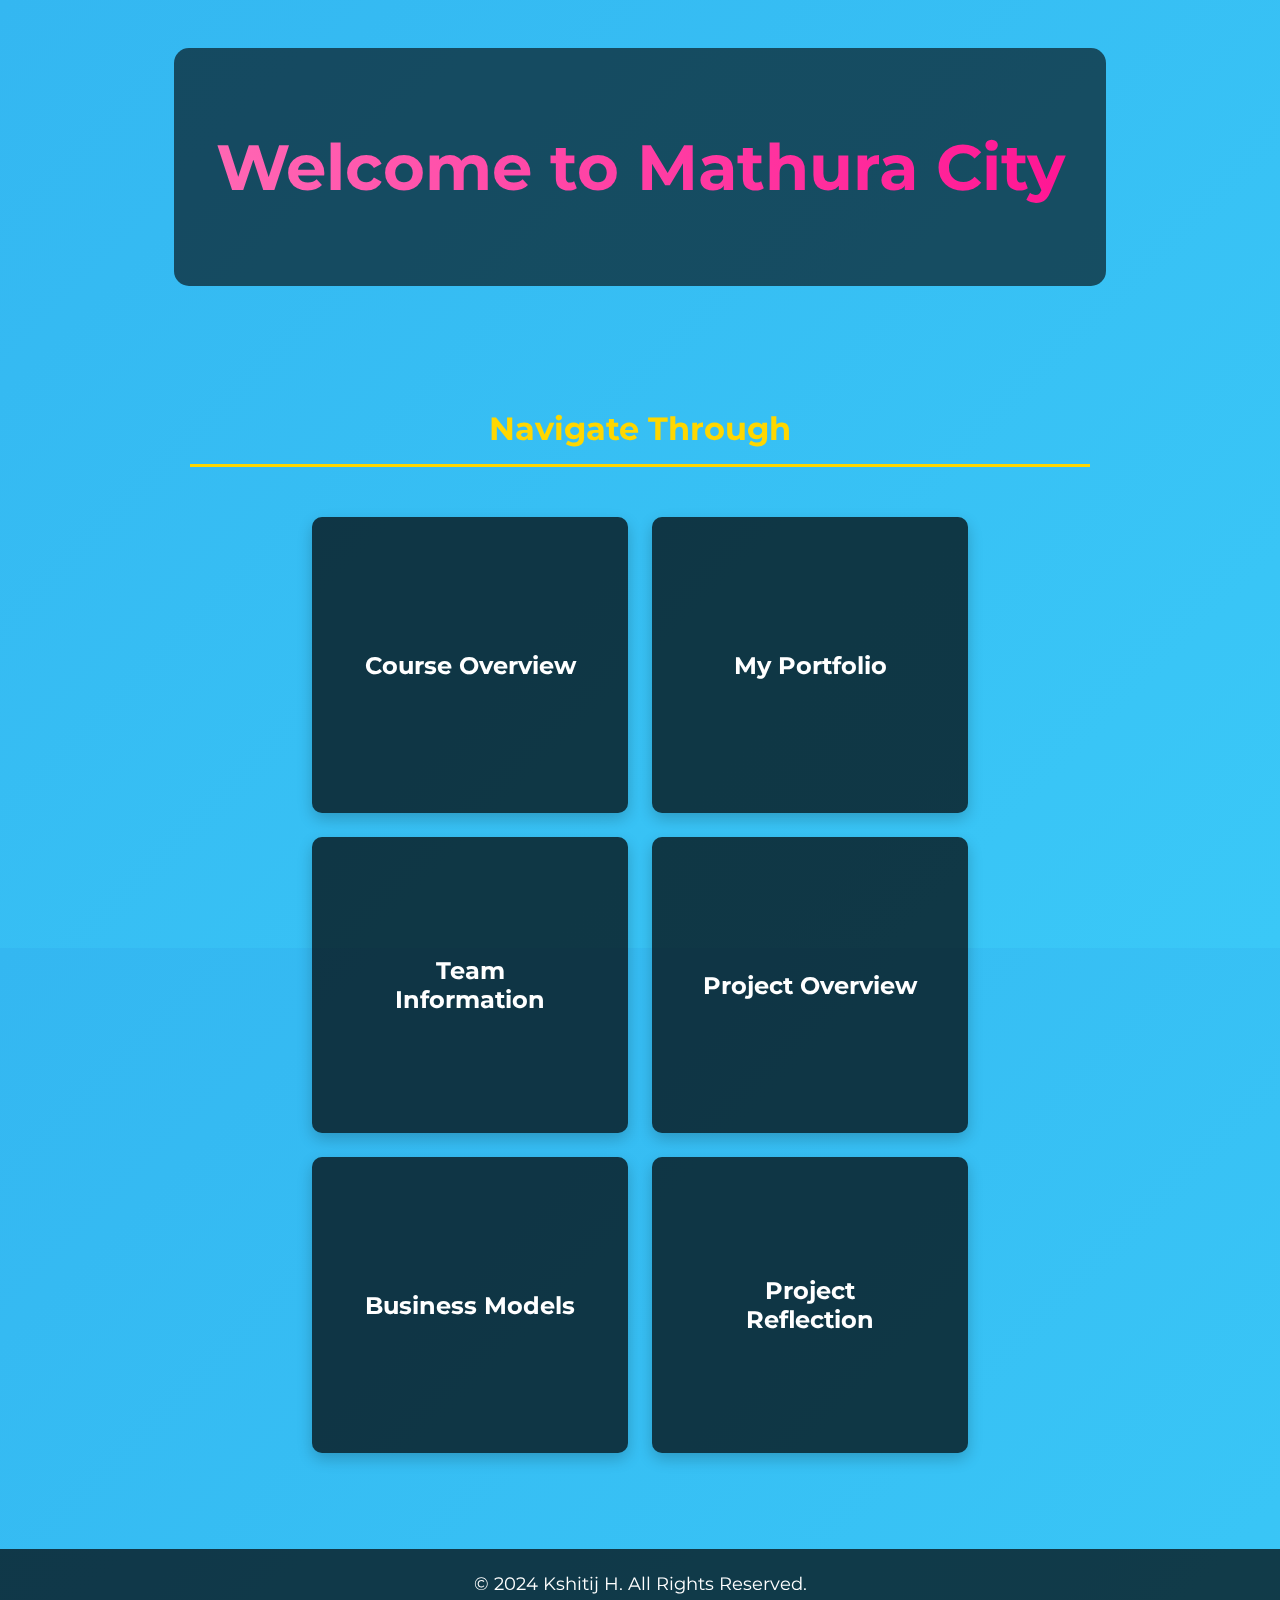
==== index.html @ d1f25101 "Update index.html" ====
<!DOCTYPE html>
<html lang="en">
<head>
    <meta charset="UTF-8">
    <meta name="viewport" content="width=device-width, initial-scale=1.0">
    <title>Mathura City </title>
    <link href="https://fonts.googleapis.com/css2?family=Montserrat:wght@300;400;600&display=swap" rel="stylesheet">
    <style>
        body {
            margin: 0;
            font-family: 'Montserrat', sans-serif;
            color: #fff;
            overflow-y: auto;
            overflow-x: hidden;
            background: linear-gradient(135deg, #34b7f1, #3ac8f7);
            height: 100vh;
        }

        .background {
            position: fixed;
            top: 0;
            left: 0;
            width: 100%;
            height: 100%;
            z-index: -1;
        }

        header {
            text-align: center;
            padding: 5rem 1rem;
            background: rgba(0, 0, 0, 0.6);
            border-radius: 15px;
            margin: 3rem auto;
            max-width: 900px;
        }

        header h1 {
            font-size: 4rem;
            margin: 0;
            background: linear-gradient(90deg, #ff69b4, #ff1493);
            -webkit-background-clip: text;
            -webkit-text-fill-color: transparent;
        }

        section {
            max-width: 900px;
            margin: 3rem auto;
            padding: 3rem;
            display: flex;
            flex-wrap: wrap;
            gap: 1.5rem;
            justify-content: center;
        }

        section h2 {
            font-size: 2rem;
            color: #ffd700;
            border-bottom: 3px solid #ffd700;
            padding-bottom: 1rem;
            width: 100%;
            text-align: center;
        }

        .box {
            padding: 3rem;
            background: rgba(0, 0, 0, 0.6);
            border-radius: 10px;
            box-shadow: 0 6px 15px rgba(0, 0, 0, 0.2);
            text-align: center;
            cursor: pointer;
            transition: transform 0.3s ease, background-color 0.3s ease;
            width: 220px;
            height: 200px;
            display: flex;
            align-items: center;
            justify-content: center;
            text-align: center;
            position: relative;
        }

        .box:hover {
            transform: translateY(-10px);
            background-color: rgba(0, 0, 0, 0.8);
        }

        .box h3 {
            font-size: 1.5rem;
            color: #fff;
            margin: 0;
            z-index: 1;
        }

        .box::after {
            content: '';
            position: absolute;
            top: 0;
            left: 0;
            width: 100%;
            height: 100%;
            background-color: rgba(0, 0, 0, 0.3);
            border-radius: 10px;
            transition: all 0.3s ease;
            z-index: 0;
        }

        .box:hover::after {
            background-color: rgba(0, 0, 0, 0.5);
        }

        a {
            color: #ffd700;
            text-decoration: none;
            font-weight: bold;
        }

        a:hover {
            text-decoration: underline;
        }

        footer {
            text-align: center;
            padding: 1.5rem;
            font-size: 1.1rem;
            background: rgba(0, 0, 0, 0.7);
        }

        footer p {
            margin: 0;
        }

        img {
            width: 100%;
            height: auto;
            border-radius: 15px;
            box-shadow: 0 6px 12px rgba(0, 0, 0, 0.2);
        }

        @media screen and (max-width: 768px) {
            section {
                padding: 2rem;
            }
            header h1 {
                font-size: 3rem;
            }
            .box {
                padding: 2rem;
            }
        }

        @media screen and (max-width: 480px) {
            header h1 {
                font-size: 2.5rem;
            }
            .box h3 {
                font-size: 1.3rem;
            }
        }
    </style>
</head>
<body>
    <div class="background"></div>

    <header>
        <h1>Welcome to Mathura City</h1>
    </header>

    <section>
        <h2>Navigate Through</h2>
        
         <div class="box" onclick="window.location.href='https://ErannaTP.github.io/Portfolio/course_overview.html'">
            <h3>Course Overview</h3>
        </div>

       
        <div class="box" onclick="window.location.href='https://DK-823.github.io/dummy.github.io/MyPortfolio.html'">
            <h3>My Portfolio</h3>
        </div>

        <div class="box" onclick="window.location.href='https://ErannaTP.github.io/Portfolio/ourteam.html'">
            <h3>Team Information</h3>
        </div>

        <div class="box" onclick="window.location.href='https://ErannaTP.github.io/Portfolio/project_overview.html'">
            <h3>Project Overview</h3>
        </div>

        <div class="box" onclick="window.location.href='https://ErannaTP.github.io/Portfolio/team_business.html'">
            <h3>Business Models</h3>
        </div>

        <div class="box" onclick="window.location.href='https://ErannaTP.github.io/Portfolio/project_reflection.html'">
            <h3>Project Reflection</h3>
        </div>
    </section>

    <footer>
        <p>&copy; 2024 Kshitij H. All Rights Reserved.</p>
    </footer>
</body>
</html>
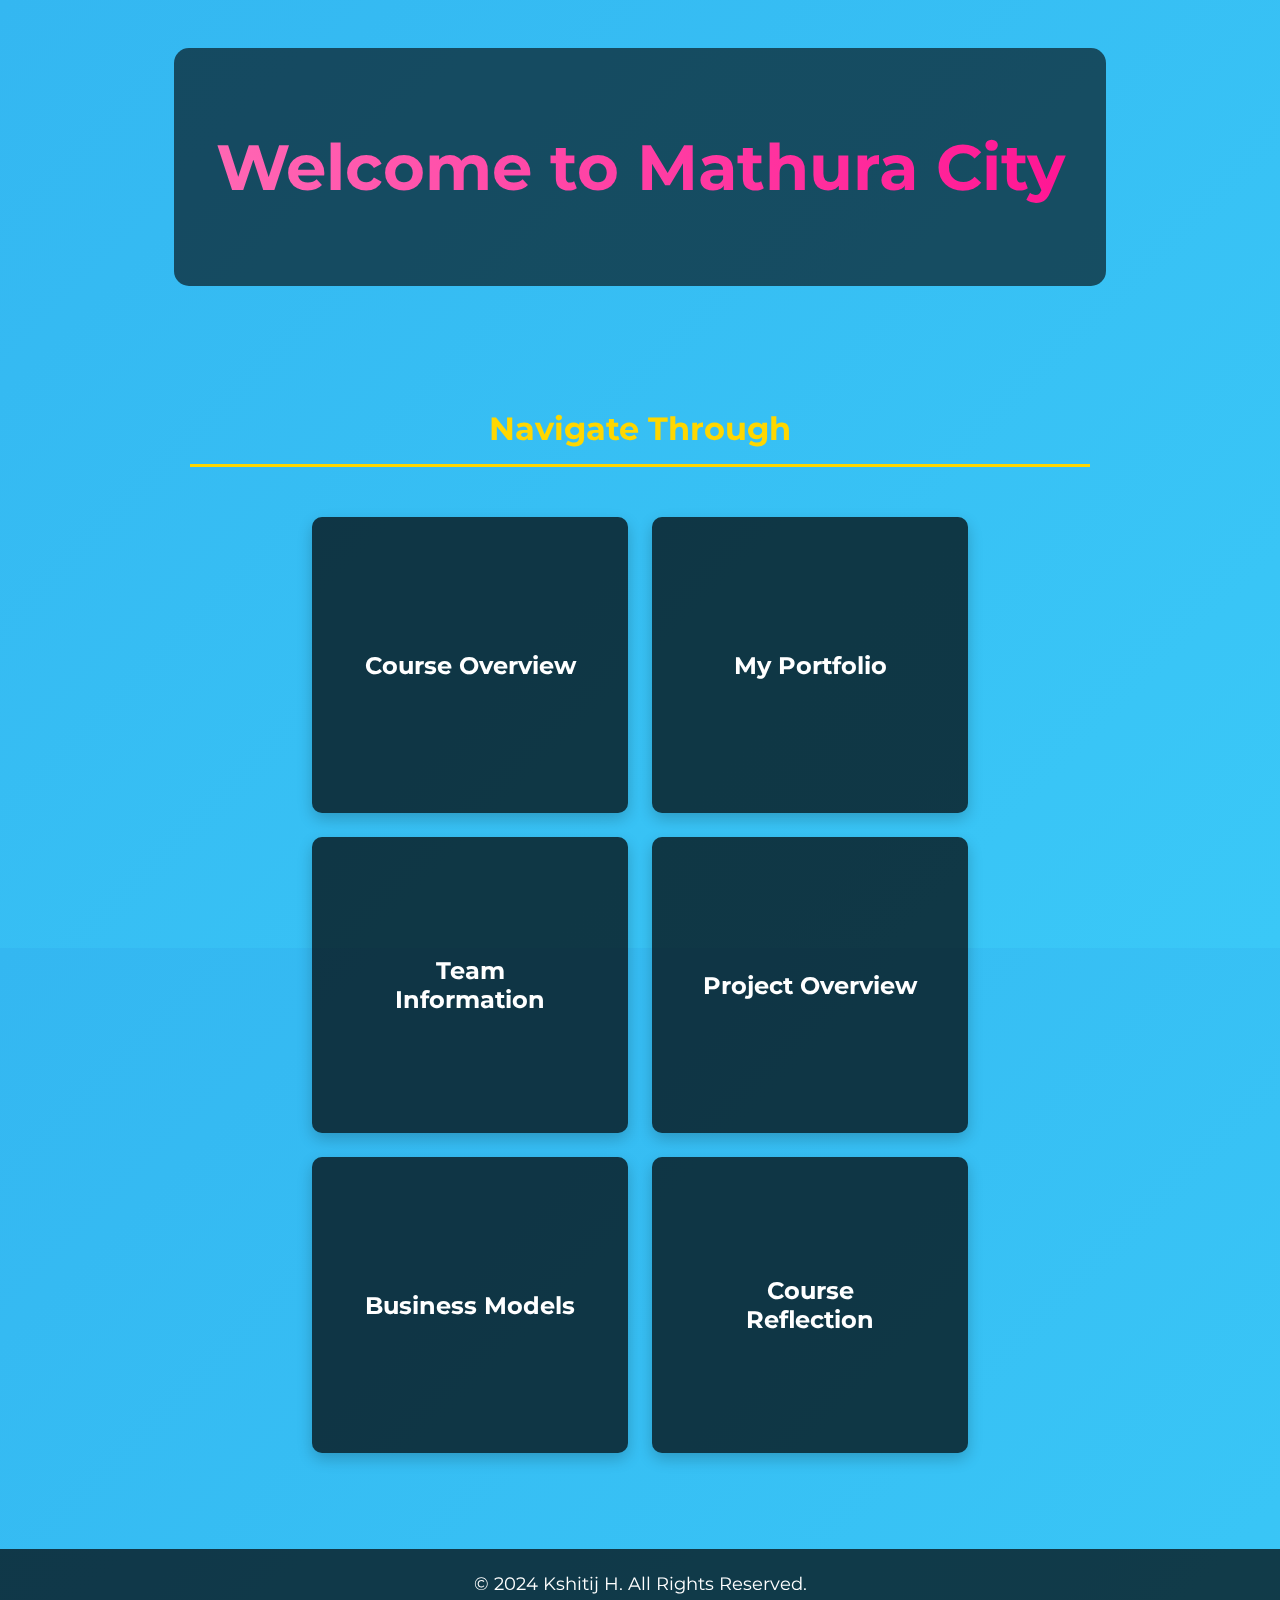
==== commit 362c183c: "Update index.html" ====
--- a/index.html
+++ b/index.html
@@ -176,7 +176,7 @@
             <h3>My Portfolio</h3>
         </div>
 
-        <div class="box" onclick="window.location.href='https://ErannaTP.github.io/Portfolio/ourteam.html'">
+        <div class="box" onclick="window.location.href='https://DK-823.github.io/dummy.github.io/TeamInformation.html'">
             <h3>Team Information</h3>
         </div>
 
@@ -188,8 +188,8 @@
             <h3>Business Models</h3>
         </div>
 
-        <div class="box" onclick="window.location.href='https://ErannaTP.github.io/Portfolio/project_reflection.html'">
-            <h3>Project Reflection</h3>
+        <div class="box" onclick="window.location.href='https://DK-823.github.io/dummy.github.io/CourseReflection.html'">
+            <h3>Course Reflection</h3>
         </div>
     </section>
 
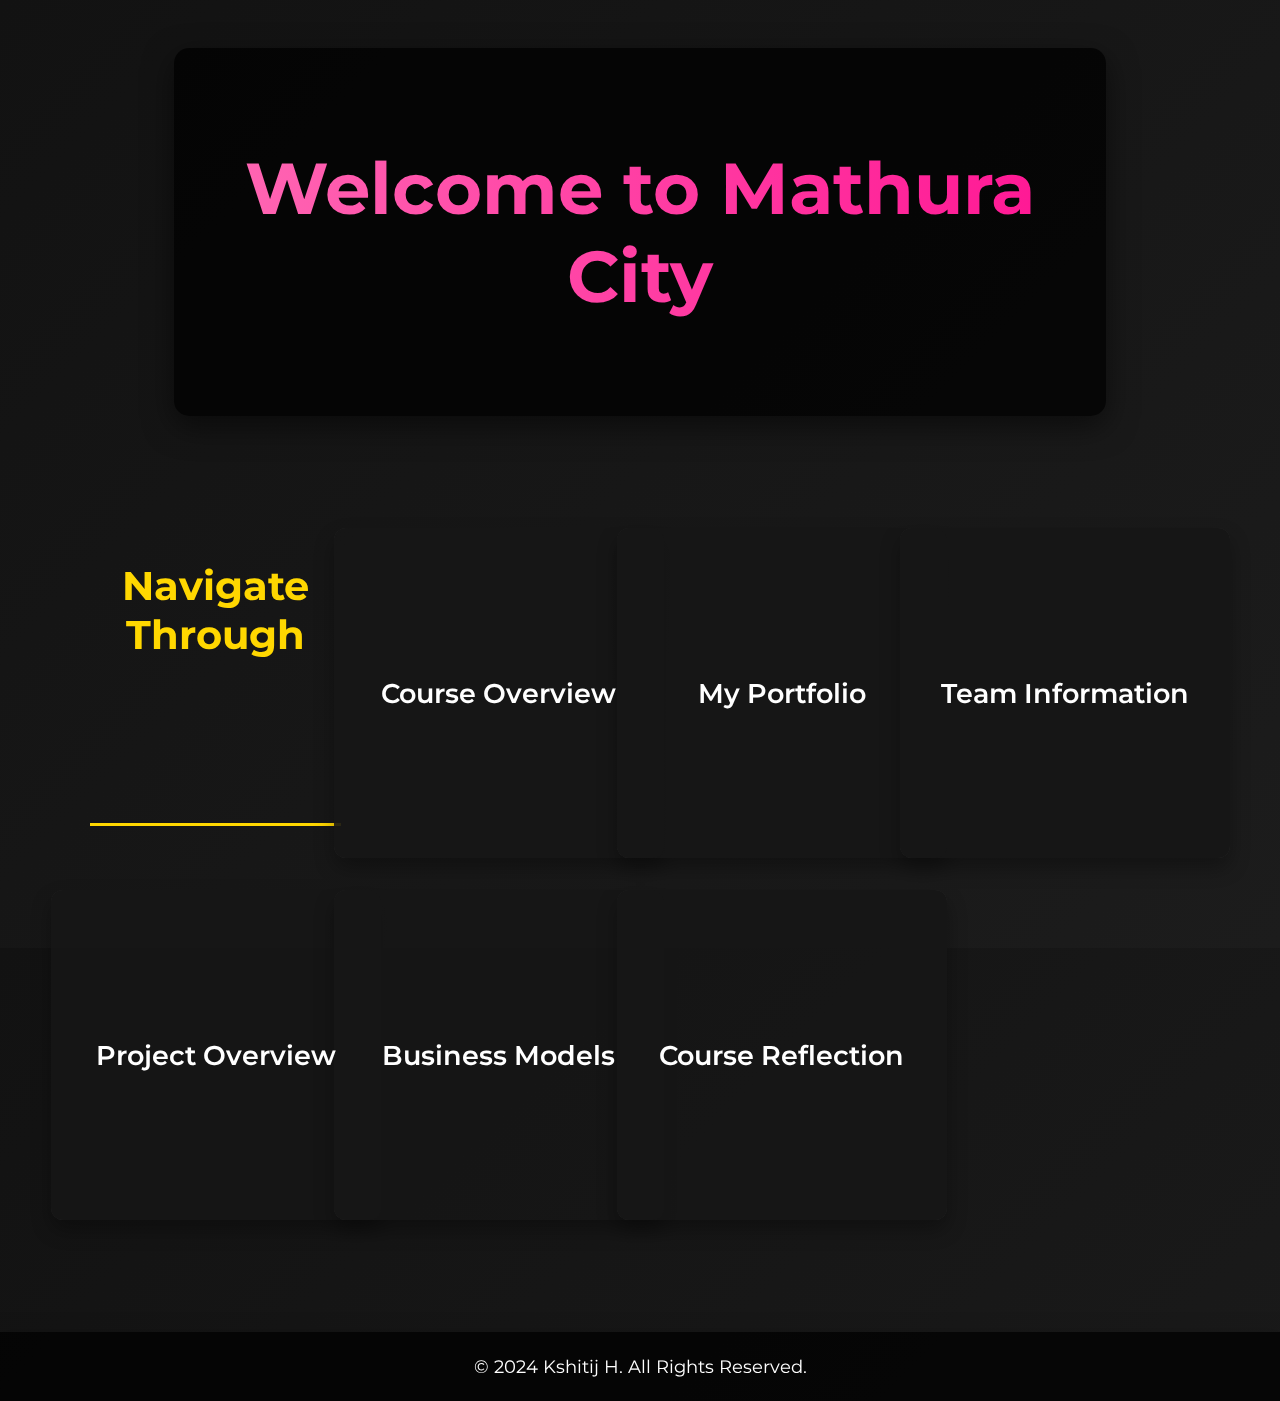
==== commit e204f71c: "Update index.html" ====
--- a/index.html
+++ b/index.html
@@ -3,7 +3,7 @@
 <head>
     <meta charset="UTF-8">
     <meta name="viewport" content="width=device-width, initial-scale=1.0">
-    <title>Mathura City </title>
+    <title>Mathura City</title>
     <link href="https://fonts.googleapis.com/css2?family=Montserrat:wght@300;400;600&display=swap" rel="stylesheet">
     <style>
         body {
@@ -12,7 +12,7 @@
             color: #fff;
             overflow-y: auto;
             overflow-x: hidden;
-            background: linear-gradient(135deg, #34b7f1, #3ac8f7);
+            background: linear-gradient(135deg, #121212, #1c1c1c);
             height: 100vh;
         }
 
@@ -27,15 +27,16 @@
 
         header {
             text-align: center;
-            padding: 5rem 1rem;
-            background: rgba(0, 0, 0, 0.6);
+            padding: 6rem 1rem;
+            background: rgba(0, 0, 0, 0.75);
             border-radius: 15px;
             margin: 3rem auto;
             max-width: 900px;
+            box-shadow: 0 10px 30px rgba(0, 0, 0, 0.5);
         }
 
         header h1 {
-            font-size: 4rem;
+            font-size: 4.5rem;
             margin: 0;
             background: linear-gradient(90deg, #ff69b4, #ff1493);
             -webkit-background-clip: text;
@@ -43,51 +44,53 @@
         }
 
         section {
-            max-width: 900px;
+            max-width: 1100px;
             margin: 3rem auto;
-            padding: 3rem;
-            display: flex;
-            flex-wrap: wrap;
-            gap: 1.5rem;
-            justify-content: center;
+            padding: 4rem;
+            display: grid;
+            grid-template-columns: repeat(auto-fit, minmax(250px, 1fr));
+            gap: 2rem;
+            justify-items: center;
         }
 
         section h2 {
-            font-size: 2rem;
+            font-size: 2.5rem;
             color: #ffd700;
             border-bottom: 3px solid #ffd700;
             padding-bottom: 1rem;
             width: 100%;
             text-align: center;
+            margin-bottom: 2rem;
         }
 
         .box {
-            padding: 3rem;
-            background: rgba(0, 0, 0, 0.6);
-            border-radius: 10px;
-            box-shadow: 0 6px 15px rgba(0, 0, 0, 0.2);
+            padding: 2.5rem;
+            background: rgba(40, 40, 40, 0.85);
+            border-radius: 12px;
+            box-shadow: 0 10px 20px rgba(0, 0, 0, 0.3);
             text-align: center;
             cursor: pointer;
             transition: transform 0.3s ease, background-color 0.3s ease;
-            width: 220px;
-            height: 200px;
+            width: 250px;
+            height: 250px;
             display: flex;
             align-items: center;
             justify-content: center;
-            text-align: center;
             position: relative;
+            overflow: hidden;
         }
 
         .box:hover {
             transform: translateY(-10px);
-            background-color: rgba(0, 0, 0, 0.8);
+            background-color: rgba(55, 55, 55, 0.95);
         }
 
         .box h3 {
-            font-size: 1.5rem;
+            font-size: 1.7rem;
+            margin: 0;
+            z-index: 1;
             color: #fff;
-            margin: 0;
-            z-index: 1;
+            font-weight: 600;
         }
 
         .box::after {
@@ -97,23 +100,25 @@
             left: 0;
             width: 100%;
             height: 100%;
-            background-color: rgba(0, 0, 0, 0.3);
-            border-radius: 10px;
+            background-color: rgba(0, 0, 0, 0.4);
+            border-radius: 12px;
             transition: all 0.3s ease;
             z-index: 0;
         }
 
         .box:hover::after {
-            background-color: rgba(0, 0, 0, 0.5);
+            background-color: rgba(0, 0, 0, 0.6);
         }
 
         a {
             color: #ffd700;
             text-decoration: none;
             font-weight: bold;
+            transition: color 0.3s ease;
         }
 
         a:hover {
+            color: #ff1493;
             text-decoration: underline;
         }
 
@@ -121,7 +126,8 @@
             text-align: center;
             padding: 1.5rem;
             font-size: 1.1rem;
-            background: rgba(0, 0, 0, 0.7);
+            background: rgba(0, 0, 0, 0.75);
+            box-shadow: 0 10px 20px rgba(0, 0, 0, 0.5);
         }
 
         footer p {
@@ -132,7 +138,7 @@
             width: 100%;
             height: auto;
             border-radius: 15px;
-            box-shadow: 0 6px 12px rgba(0, 0, 0, 0.2);
+            box-shadow: 0 6px 12px rgba(0, 0, 0, 0.3);
         }
 
         @media screen and (max-width: 768px) {
@@ -140,7 +146,7 @@
                 padding: 2rem;
             }
             header h1 {
-                font-size: 3rem;
+                font-size: 3.5rem;
             }
             .box {
                 padding: 2rem;
@@ -152,7 +158,7 @@
                 font-size: 2.5rem;
             }
             .box h3 {
-                font-size: 1.3rem;
+                font-size: 1.4rem;
             }
         }
     </style>
@@ -167,11 +173,10 @@
     <section>
         <h2>Navigate Through</h2>
         
-         <div class="box" onclick="window.location.href='https://ErannaTP.github.io/Portfolio/course_overview.html'">
+        <div class="box" onclick="window.location.href='https://ErannaTP.github.io/Portfolio/course_overview.html'">
             <h3>Course Overview</h3>
         </div>
 
-       
         <div class="box" onclick="window.location.href='https://DK-823.github.io/dummy.github.io/MyPortfolio.html'">
             <h3>My Portfolio</h3>
         </div>
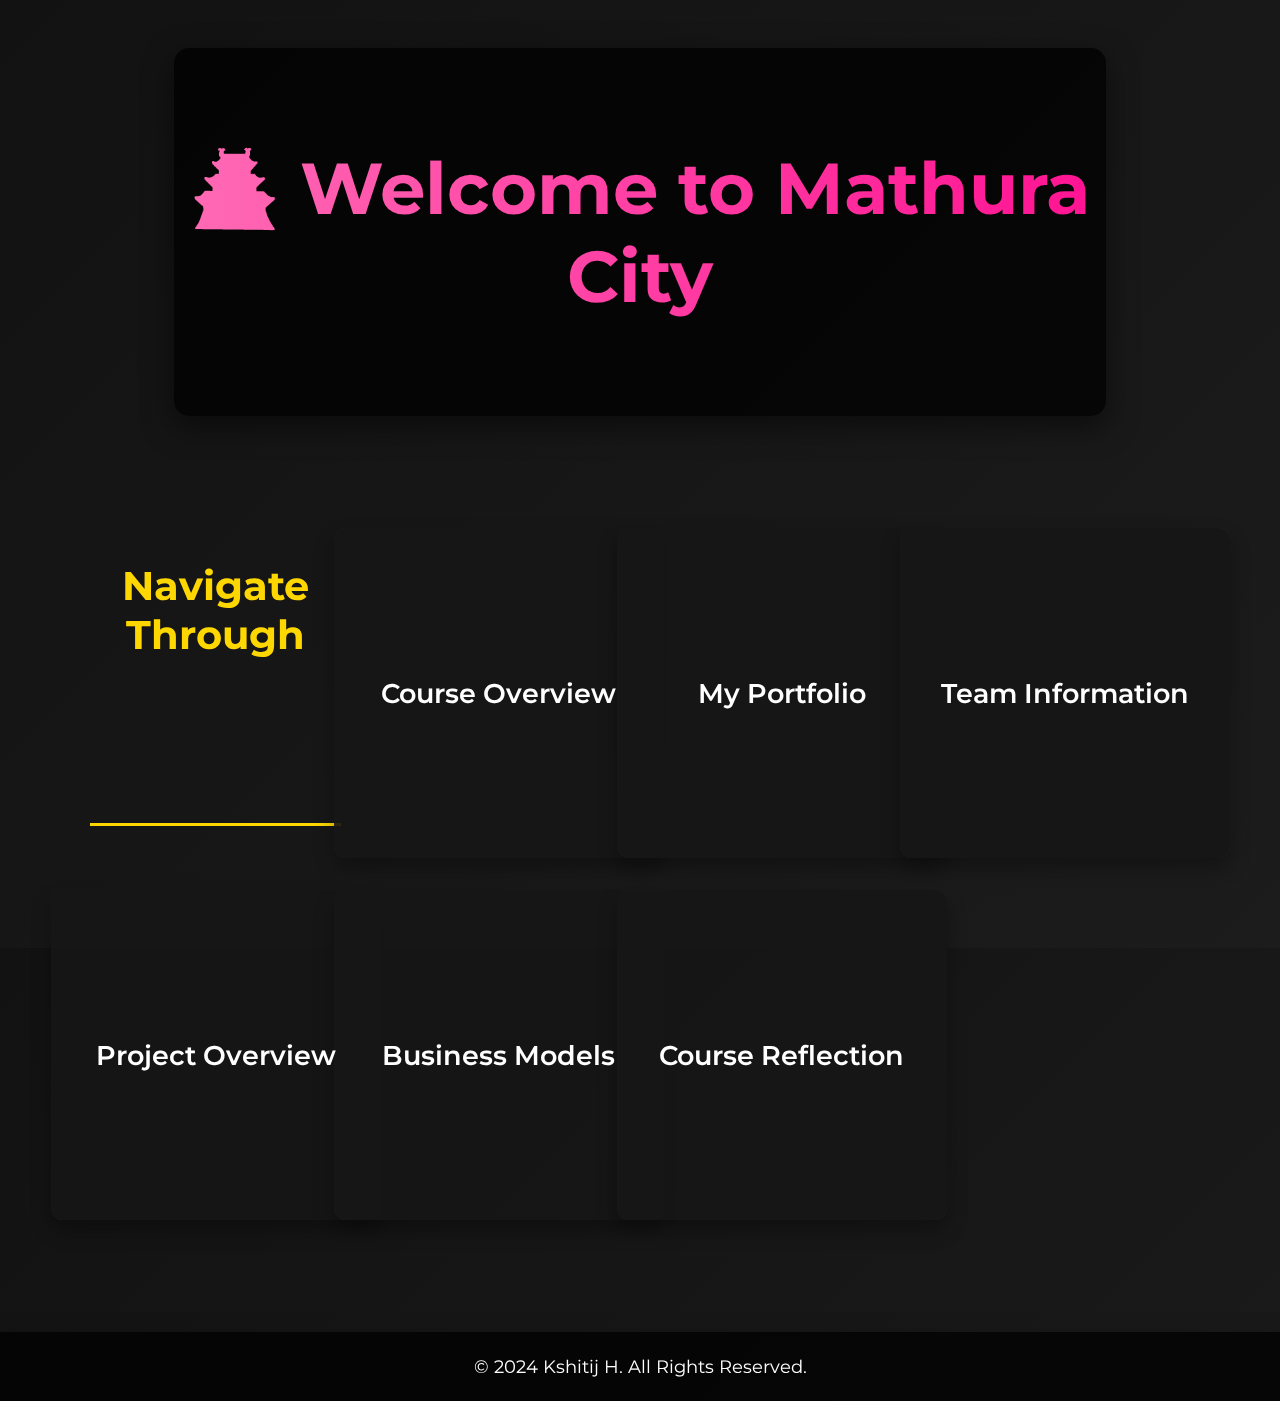
==== commit 5419be1d: "Update index.html" ====
--- a/index.html
+++ b/index.html
@@ -167,7 +167,7 @@
     <div class="background"></div>
 
     <header>
-        <h1>Welcome to Mathura City</h1>
+        <h1>🏯 Welcome to Mathura City</h1>
     </header>
 
     <section>
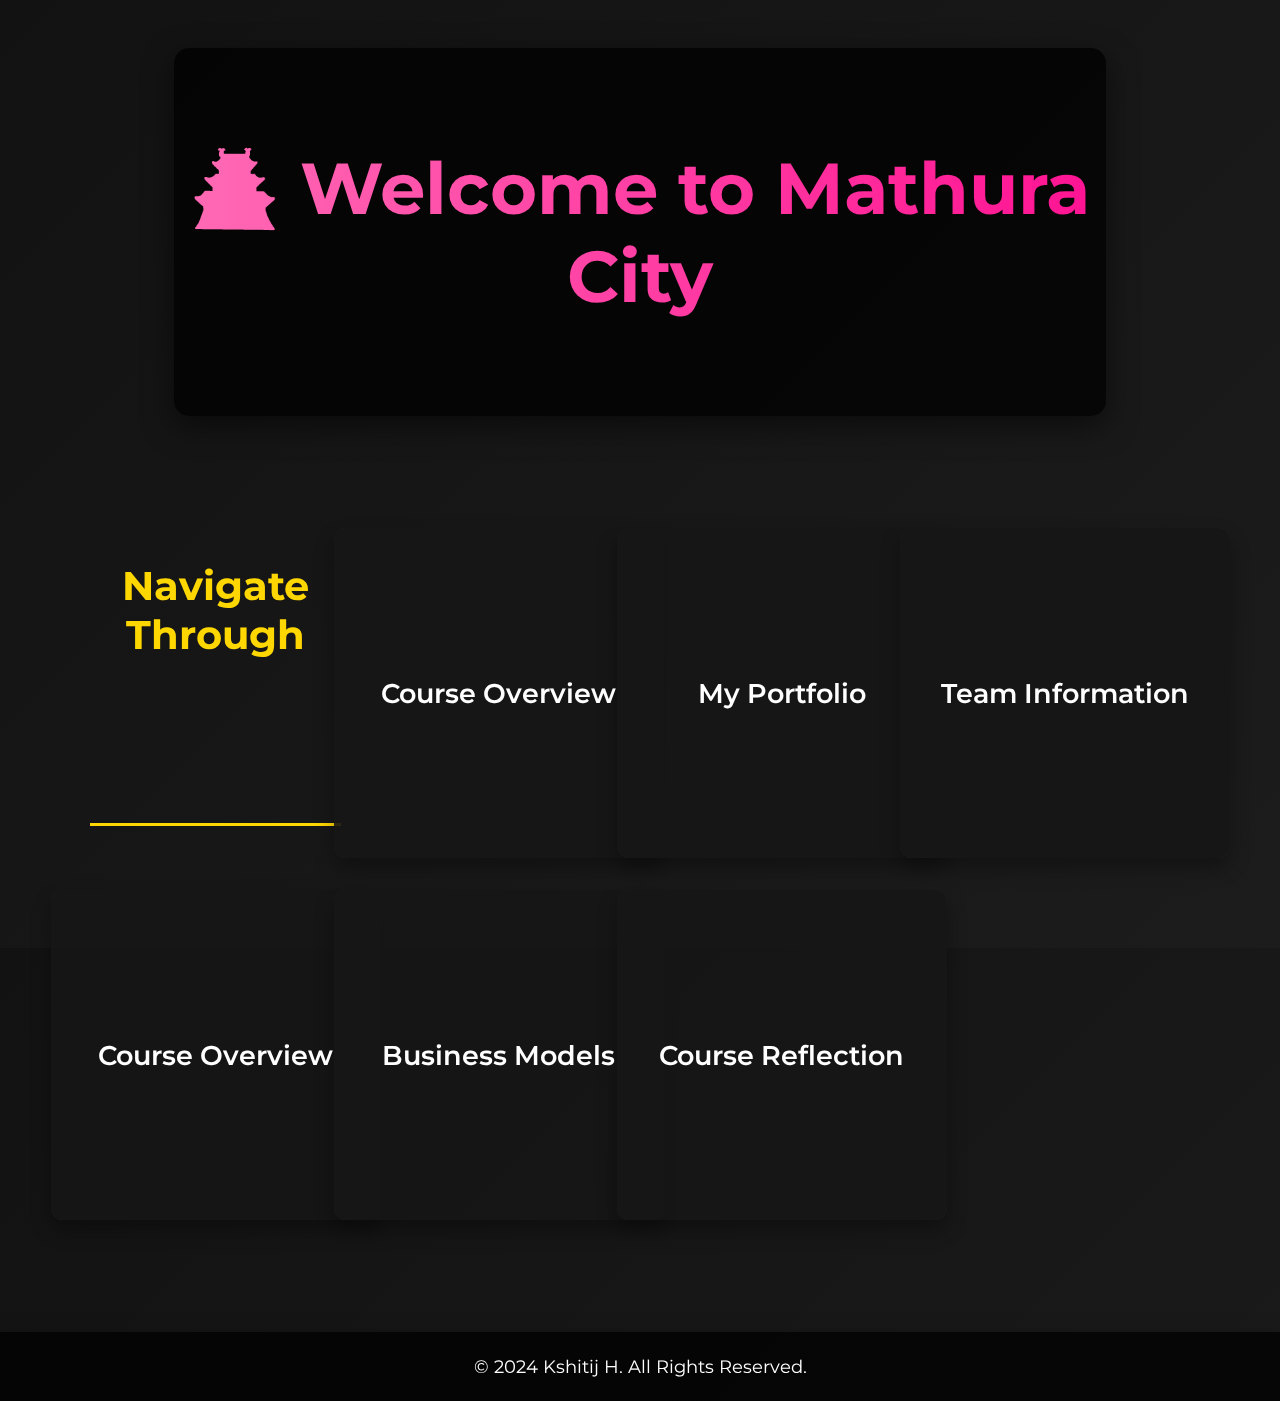
==== commit a1d66b2c: "Update index.html" ====
--- a/index.html
+++ b/index.html
@@ -185,8 +185,8 @@
             <h3>Team Information</h3>
         </div>
 
-        <div class="box" onclick="window.location.href='https://ErannaTP.github.io/Portfolio/project_overview.html'">
-            <h3>Project Overview</h3>
+        <div class="box" onclick="window.location.href='https://DK-823.github.io/dummy.github.io/CourseOverview.html'">
+            <h3>Course Overview</h3>
         </div>
 
         <div class="box" onclick="window.location.href='https://ErannaTP.github.io/Portfolio/team_business.html'">
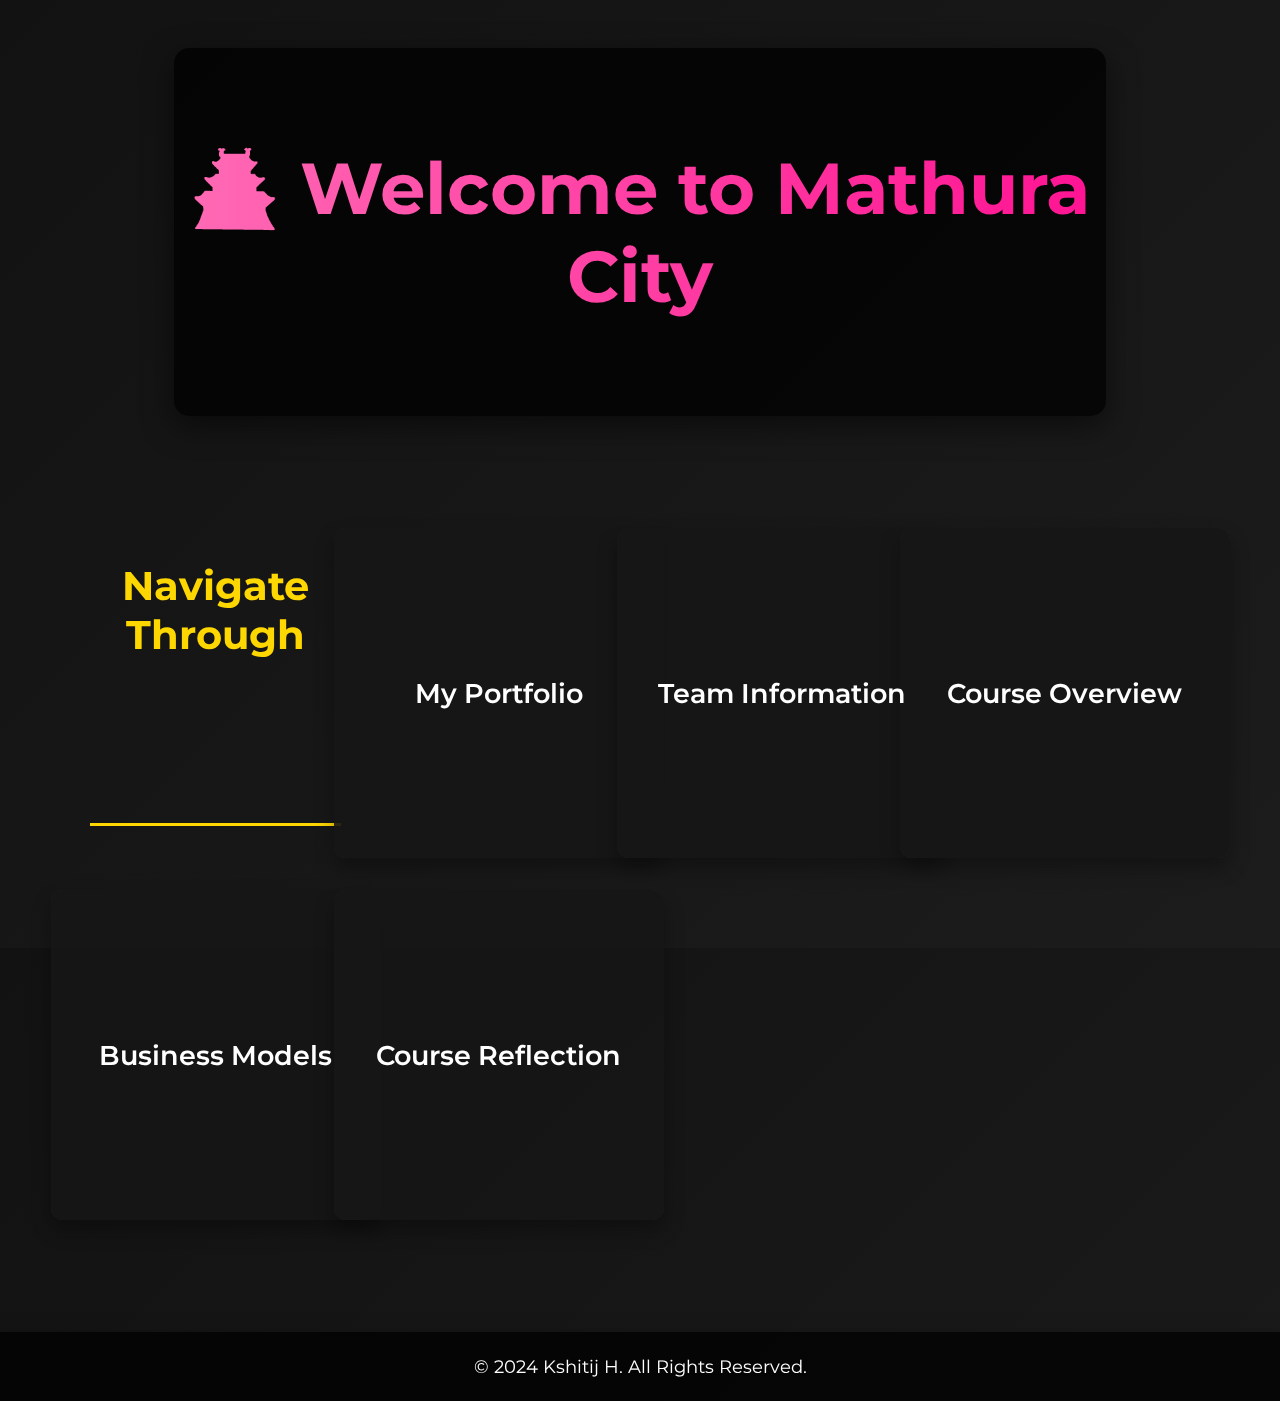
==== commit e98b05aa: "Update index.html" ====
--- a/index.html
+++ b/index.html
@@ -173,9 +173,7 @@
     <section>
         <h2>Navigate Through</h2>
         
-        <div class="box" onclick="window.location.href='https://ErannaTP.github.io/Portfolio/course_overview.html'">
-            <h3>Course Overview</h3>
-        </div>
+        
 
         <div class="box" onclick="window.location.href='https://DK-823.github.io/dummy.github.io/MyPortfolio.html'">
             <h3>My Portfolio</h3>
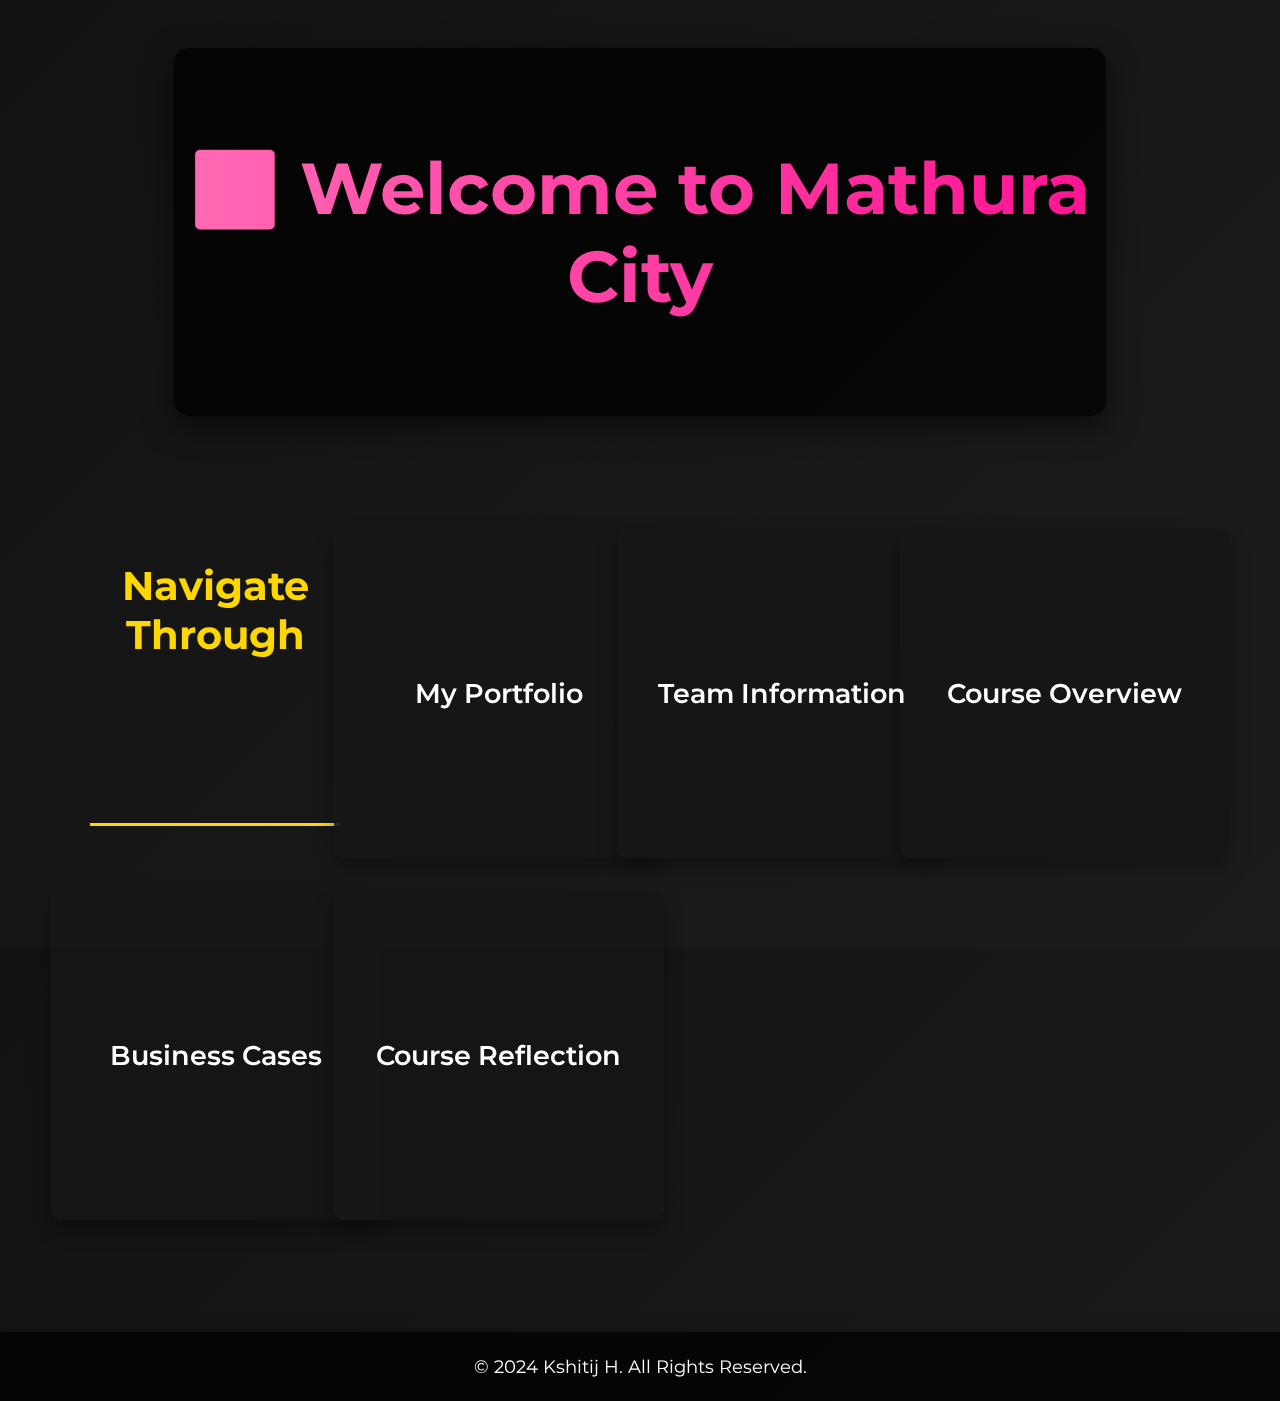
==== commit fd7b759f: "Update index.html" ====
--- a/index.html
+++ b/index.html
@@ -167,7 +167,7 @@
     <div class="background"></div>
 
     <header>
-        <h1>🏯 Welcome to Mathura City</h1>
+        <h1>🏙️ Welcome to Mathura City</h1>
     </header>
 
     <section>
@@ -175,23 +175,23 @@
         
         
 
-        <div class="box" onclick="window.location.href='https://DK-823.github.io/dummy.github.io/MyPortfolio.html'">
+        <div class="box" onclick="window.location.href='https://DK-823.github.io/PortFolio.github.io/MyPortfolio.html'">
             <h3>My Portfolio</h3>
         </div>
 
-        <div class="box" onclick="window.location.href='https://DK-823.github.io/dummy.github.io/TeamInformation.html'">
+        <div class="box" onclick="window.location.href='https://DK-823.github.io/PortFolio.github.io/TeamInformation.html'">
             <h3>Team Information</h3>
         </div>
 
-        <div class="box" onclick="window.location.href='https://DK-823.github.io/dummy.github.io/CourseOverview.html'">
+        <div class="box" onclick="window.location.href='https://DK-823.github.io/PortFolio.github.io/CourseOverview.html'">
             <h3>Course Overview</h3>
         </div>
 
-        <div class="box" onclick="window.location.href='https://ErannaTP.github.io/Portfolio/team_business.html'">
-            <h3>Business Models</h3>
-        </div>
-
-        <div class="box" onclick="window.location.href='https://DK-823.github.io/dummy.github.io/CourseReflection.html'">
+        <div class="box" onclick="window.location.href='https://DK-823.github.io/PortFolio.github.io/BusinessCases.html'">
+            <h3>Business Cases</h3>
+        </div>
+
+        <div class="box" onclick="window.location.href='https://DK-823.github.io/PortFolio.github.io/CourseReflection.html'">
             <h3>Course Reflection</h3>
         </div>
     </section>
